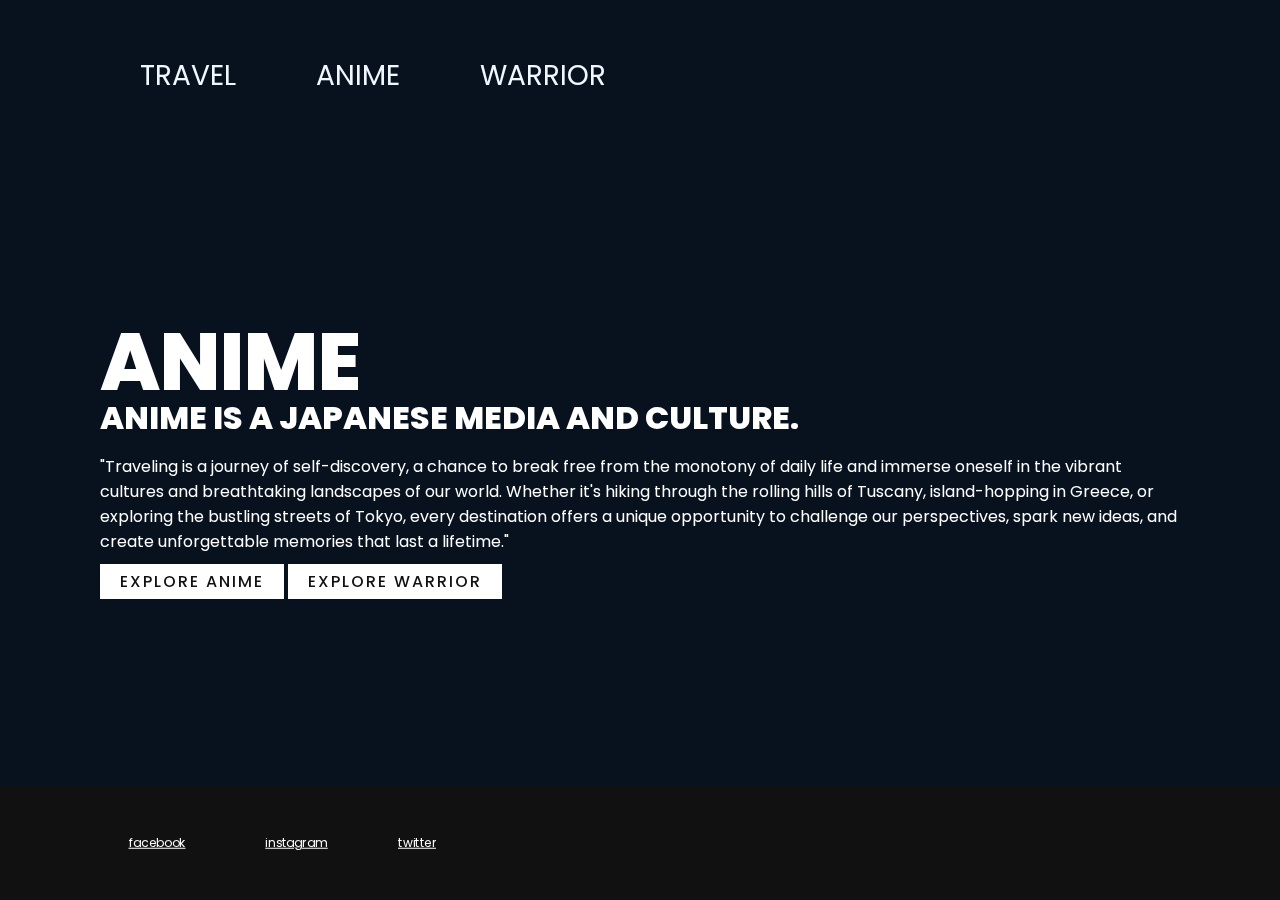
==== anime.html @ f13dfa6c "second" ====
<!DOCTYPE html>
<html lang="en">

<head>
    <meta charset="UTF-8">
    <meta name="viewport" content="width=device-width, initial-scale=1.0">
    <title>Video background</title>
    <link rel="stylesheet" href="style.css">
</head>

<body>
    <div class="showcase">
        <!--header -->
        <header>
            <nav>
                <ul>
                    <li>
                        <a href="index.html" class="logo">TRAVEL</a>
                    </li>

                    <li>
                        <a href="anime.html" class="logo">ANIME</a>
                    </li>
                    <li>
                        <a href="warrior.html" class="logo">WARRIOR</a>
                    </li>

                </ul>
            </nav>
        </header>
        <!--main content -->
        <main>
            <video src="video/travel.mp4" muted loop autoplay></video>
            <div class="overlay"></div>

            <!--text in the main section-->
            <div class="text">
                <h2>ANIME</h2>
                <h3>Anime is a Japanese media and culture.</h3>
                <p>
                    "Traveling is a journey of self-discovery, a chance to break free from the monotony of daily life
                    and immerse oneself in the vibrant cultures and breathtaking landscapes of our world. Whether it's
                    hiking through the rolling hills of Tuscany, island-hopping in Greece, or exploring the bustling
                    streets of Tokyo, every destination offers a unique opportunity to challenge our perspectives, spark
                    new ideas, and create unforgettable memories that last a lifetime."</p>
                <a href="anime.html">Explore Anime</a>
                <a href="warrior.html">Explore Warrior</a>
            </div>
        </main>


        <!--footer for document-->
        <footer class="social">
            <ul class="social">
                <li>
                    <a href="https://static.vecteezy.com/system/resources/previews/013/901/773/original/facebook-icon-ios-facebook-social-media-logo-on-white-background-free-free-vector.jpg"> 
                        facebook
                    </a>
                </li>
                <li>
                    <a href="https://i.ibb.co/ySwtH4B/instagram.png">
                        instagram
                    </a>
                </li>
                <li>
                
                    <a href="https://png.pngtree.com/png-clipart/20190613/original/pngtree-twitter-icon-png-image_3584928.jpg">
                        twitter
                    </a>
                </li>
            </ul>
        </footer>
    </div>

</body>>

</html>
---- style.css ----
@import url('https://fonts.googleapis.com/css2?family=Poppins:wght@100;400;500;600;700;800&display=swap');

* {
    margin: 0;
    padding: 0;
    box-sizing: border-box;
    font-family: 'Poppins', sans-serif;
}

.showcase {
    position: absolute;
    right: 0;
    width: 100%;
    min-height: 100vh;
    padding: 100px;
    display: flex;
    justify-content: space-between;
    align-items: center;
    background: #111;
    transition: 0.5s;
    z-index: 2;
}

header {
    position: absolute;
    top: 0;
    left: 0;
    width: 100%;
    padding: 40px 100px;
    z-index: 1000;
    display: flex;
    justify-content: space-between;
    align-items: right;
}

header .logo{
    color: aliceblue;
    text-transform: uppercase;
    cursor: pointer;
}

.showcase.active{
    right: 300px;
}

.showcase video{
    position: absolute;
    top: 0;
    left: 0;
    width: 100%;
    height: 100%;
    object-fit: cover;
    opacity: 0.8;
}

.overlay{
    position: absolute;
    top: 0;
    left: 0;
    width: 100%;
    height: 100%;
    mix-blend-mode: overlay;
    background: rgb(54, 121, 221);
}

.text{
    position: relative;
    z-index: 10;
    padding-top: 20px;
}

.text h2{
    font-size: 5em;
    font-weight: 800;
    color: #fff;
    line-height: 1em;
    text-transform: uppercase;
}

.text a{
    display: inline-block;
    background: #fff;
    padding: 5px 20px;
    text-decoration: none;
    color: #111;
    margin-top: 10px;
    text-transform: uppercase;
    font-weight: 500;
    letter-spacing: 2px;
    font-size: 1em;
}

.text p{
    color: #fff;
    font-size: 1em;
    margin-top: 20px;
    font-weight: 400;
}

.text h3{    
    font-size: 2em;
    font-weight: 800;
    color: #fff;
    line-height: 1em;
    text-transform: uppercase;
}


/*navigation*/
nav{
    position: static;
    font-size: 28px;
    cursor: pointer;
    color: #fff;
    margin: 0px;
    padding: 0px;
    z-index: 5;
    text-transform: uppercase;
}

nav ul{
    display: flex;
    list-style: none;
    justify-content: center;
}

nav ul li{
    margin: 0 20px;
}

nav ul li a{
    display: block;
    padding: 15px 20px;
    text-decoration: none;
    color: #fff;
    transition: background-color 0.3s, color 0.3s;
}

nav ul li a:hover{
    background-color: #181717;
    color: #f3e3e3;
}

.social{
    position: absolute;
    bottom: 0;
    left: 0;
    width: 100%;
    padding: 40px 100px;
    background: #111;
    color: #fff;
    text-align: center;
    z-index: 10;
    display: flex;
}

.social li{
    list-style: none;

}

.social li a{
    color: #fff;
    font-size: 24px;
    transition: color 0.3s;
    display: inline-block;
    z-index: 12;
    transform: scale(0.5);
    margin-right: 20px;
}
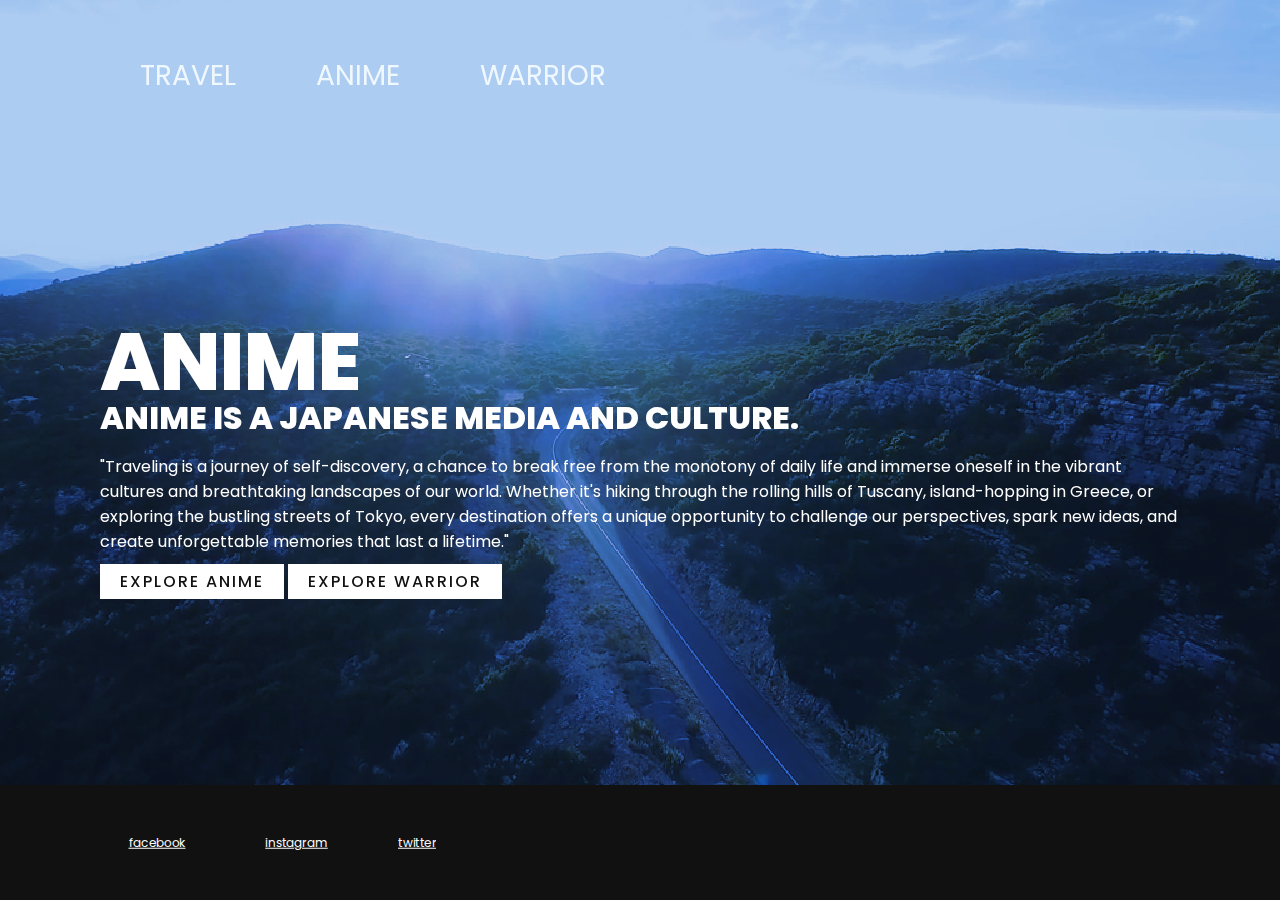
==== commit f9f8eac6: "second" ====
--- a/anime.html
+++ b/anime.html
@@ -30,7 +30,7 @@
         </header>
         <!--main content -->
         <main>
-            <video src="video/travel.mp4" muted loop autoplay></video>
+            <video src="Videos\Travel.mp4" muted loop autoplay></video>
             <div class="overlay"></div>
 
             <!--text in the main section-->
